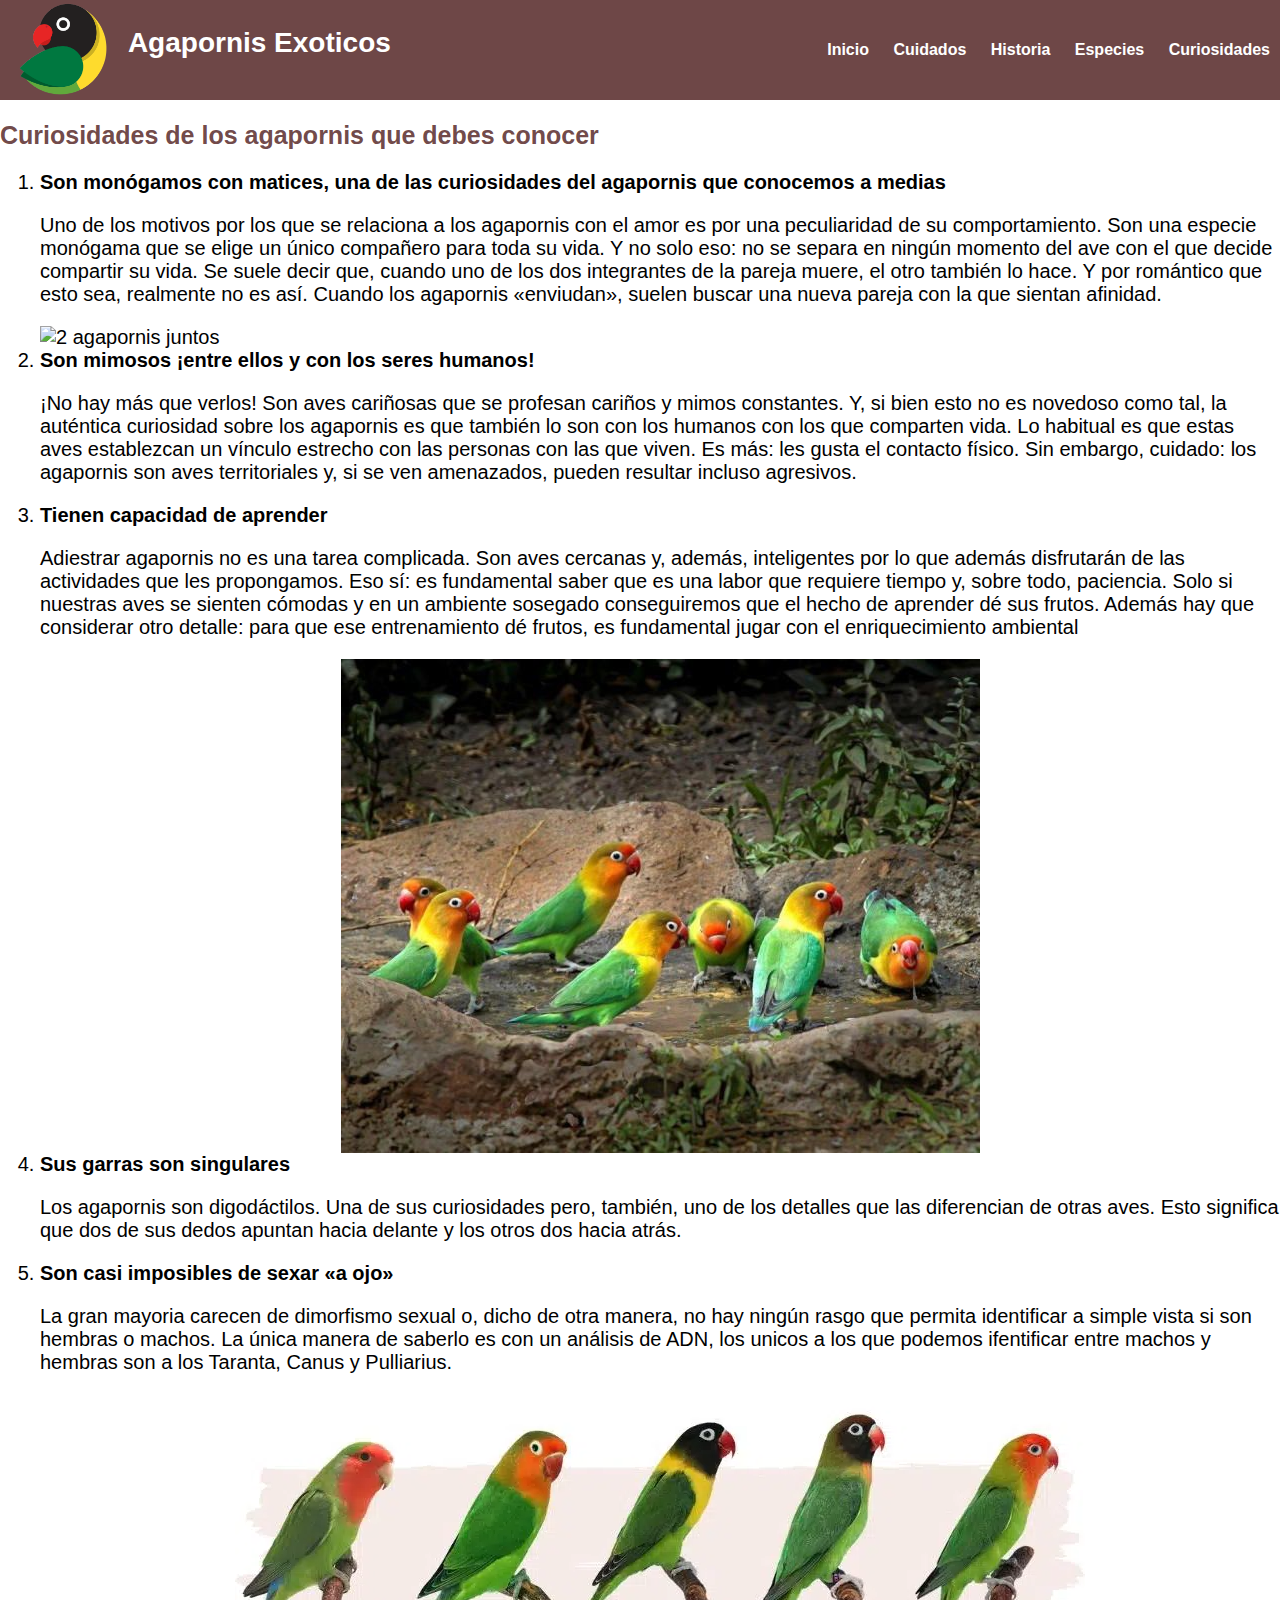
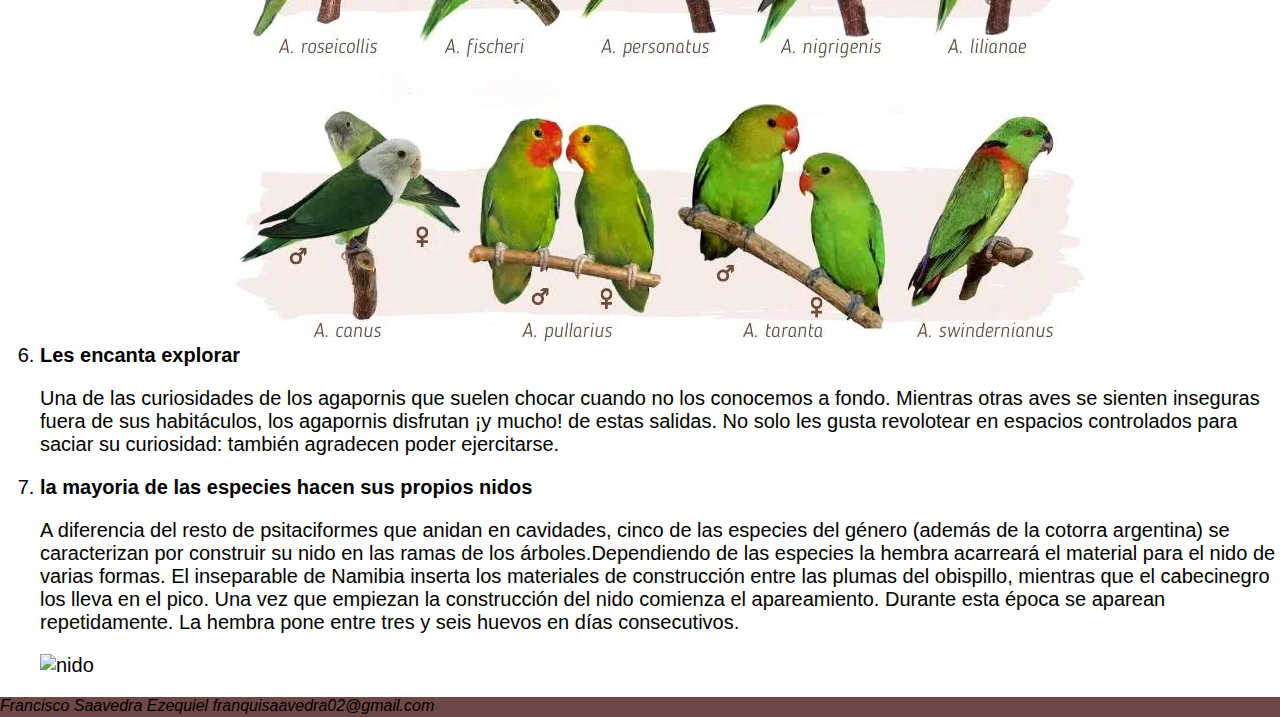
==== curiosidades.html @ 45873305 "Primer commit" ====
<!DOCTYPE html>
<html lang="es">
<head>
    <meta charset="UTF-8">
    <meta name="viewport" content="width=device-width, initial-scale=1.0">

    <link rel="stylesheet" href="style.css">
    <title>Curiosidades</title>
</head>
<body>

    
<header>

    <a href="#" class="logo"> 

        <img src="Logo/Logo.png.png" alt="logo de la compañia" >
        <h3 class="nombre-empresa"> Agapornis Exoticos</h3>
        
        
            </a>
        
       
        <nav>
        <a href="inicio.html">Inicio</a>
        <a href="cuidados.html">Cuidados</a>
        <a href="Historia.html">Historia</a>
        <a href="especies.html">Especies</a>
        <a href="#">Curiosidades</a>
        
        </nav>
        
        
</header>
    
    
    <main>
    
    
    <h2><strong>Curiosidades de los agapornis que debes conocer</strong></h2>

<ol>
<li><strong>Son monógamos con matices, una de las curiosidades del agapornis que conocemos a medias</li></strong>
<p>Uno de los motivos por los que se relaciona a los agapornis con el amor es por una peculiaridad de su comportamiento. Son una especie monógama que se elige un único compañero para toda su vida. Y no solo eso: no se separa en ningún momento del ave con el que decide compartir su vida. Se suele decir que, cuando uno de los dos integrantes de la pareja muere, el otro también lo hace. Y por romántico que esto sea, realmente no es así. Cuando los agapornis «enviudan», suelen buscar una nueva pareja con la que sientan afinidad.</p>
<img src="https://www.petdarling.com/wp-content/uploads/2020/11/pareja-agapornis.jpg" alt="2 agapornis juntos" class="img-centrada">
<li><strong>Son mimosos ¡entre ellos y con los seres humanos!</li></strong>
<p>¡No hay más que verlos! Son aves cariñosas que se profesan cariños y mimos constantes. Y, si bien esto no es novedoso como tal, la auténtica curiosidad sobre los agapornis es que también lo son con los humanos con los que comparten vida. Lo habitual es que estas aves establezcan un vínculo estrecho con las personas con las que viven. Es más: les gusta el contacto físico. Sin embargo, cuidado: los agapornis son aves territoriales y, si se ven amenazados, pueden resultar incluso agresivos.</p>

<li><strong>Tienen capacidad de aprender</li></strong>
<p>Adiestrar agapornis no es una tarea complicada. Son aves cercanas y, además, inteligentes por lo que además disfrutarán de las actividades que les propongamos. Eso sí: es fundamental saber que es una labor que requiere tiempo y, sobre todo, paciencia. Solo si nuestras aves se sienten cómodas y en un ambiente sosegado conseguiremos que el hecho de aprender dé sus frutos. Además hay que considerar otro detalle: para que ese entrenamiento dé frutos, es fundamental jugar con el enriquecimiento ambiental</p>
<img src="imagenes/piso.jpg" alt="Agapornis" class="img-centrada">
<li><strong>Sus garras son singulares</li></strong>
<p>Los agapornis son digodáctilos. Una de sus curiosidades pero, también, uno de los detalles que las diferencian de otras aves. Esto significa que dos de sus dedos apuntan hacia delante y los otros dos hacia atrás.</p>

<li><strong>Son casi imposibles de sexar «a ojo»</li></strong>
<p> La gran mayoria carecen de dimorfismo sexual o, dicho de otra manera, no hay ningún rasgo que permita identificar a simple vista si son hembras o machos. La única manera de saberlo es con un análisis de ADN, los unicos a los que podemos ifentificar entre machos y hembras son a los Taranta, Canus y Pulliarius.</p>
<img src="imagenes/dismorfismo.png" alt="dismorfismo entre especies" class="img-centrada">

<li><strong>Les encanta explorar</li></strong>
<p>Una de las curiosidades de los agapornis que suelen chocar cuando no los conocemos a fondo. Mientras otras aves se sienten inseguras fuera de sus habitáculos, los agapornis disfrutan ¡y mucho! de estas salidas. No solo les gusta revolotear en espacios controlados para saciar su curiosidad: también agradecen poder ejercitarse.</p>

<li><strong>la mayoria de las especies hacen sus propios nidos</strong></li>
<p>A diferencia del resto de psitaciformes que anidan en cavidades, cinco de las especies del género (además de la cotorra argentina) se caracterizan por construir su nido en las ramas de los árboles.Dependiendo de las especies la hembra acarreará el material para el nido de varias formas. El inseparable de Namibia inserta los materiales de construcción entre las plumas del obispillo, mientras que el cabecinegro los lleva en el pico. Una vez que empiezan la construcción del nido comienza el apareamiento. Durante esta época se aparean repetidamente. La hembra pone entre tres y seis huevos en días consecutivos.</p>
<img src="https://i.pinimg.com/564x/3e/fc/4a/3efc4a43723cc547305b8687483cab5c.jpg" alt="nido" class="img-centrada">





</ol>
</main>

<footer>
    <address>
        Francisco Saavedra Ezequiel
        franquisaavedra02@gmail.com

    </address>

</footer>
</body>
</html>
---- style.css ----
/*----------------------------------------------------------------------------------  HEADER  ---------------------------------------------------------------------------------*/
h1{color: rgba(94, 50, 50, 0.897);
font-size: 25px;

}




p{
font-size: 20px;

}
/*----------------------------------------------------------------------------------  HEADER  ---------------------------------------------------------------------------------*/
ul{
font-size: 20px;

}

/*----------------------------------------------------------------------------------  HEADER  ---------------------------------------------------------------------------------*/
ol{
    font-size: 20px;


}

/*----------------------------------------------------------------------------------  HEADER  ---------------------------------------------------------------------------------*/
li{
font-size: 20px;

}

/*----------------------------------------------------------------------------------  HEADER  ---------------------------------------------------------------------------------*/
h2{color: rgba(94, 50, 50, 0.897);
    font-size: 25px;



}
/*----------------------------------------------------------------------------------  HEADER  ---------------------------------------------------------------------------------*/

a{
text-decoration: none;
color: white

}
/*----------------------------------------------------------------------------------  HEADER  ---------------------------------------------------------------------------------*/
title{
    font-size: 35px;
}


/*----------------------------------------------------------------------------------  HEADER  ---------------------------------------------------------------------------------*/
REVISAR LO DE ABAJO MAÑANA
/*----------------------------------------------------------------------------------  CONTENEDOR  ---------------------------------------------------------------------------------*/

/* Imagen alineada a la izquierda */
.imagen-izquierda {
    float: left; /* Mueve la imagen a la izquierda */
    width: 750px; /* Ajusta el tamaño según lo necesites */
    margin-right: 20px; /* Espacio entre la imagen y el texto */
}
/* Contenedor para evitar problemas con float */
.contenedor {
    overflow: hidden; /* Asegura que todo el contenido se ajuste bien */
}

/* Solo este texto dentro de la lista se alineará a la derecha */
.texto-derecha {
    display: inline-block; /* Permite modificar su posición */
    vertical-align: top; /* Lo alinea con la parte superior de la imagen */
    font-weight: bold; /* Opcional: hace que el texto resalte más */
}

/*----------------------------------------------------------------------------------  HEADER  ---------------------------------------------------------------------------------*/

header{
display: flex;
min-height: 80px;
background-color: rgba(94, 50, 50, 0.897);
justify-content: space-between;
align-items: center;
}

/*----------------------------------------------------------------------------------  FOOTER  ---------------------------------------------------------------------------------*/

footer{
    display: flex;
    min-height: 20px;
    background-color: rgba(94, 50, 50, 0.897);
}
address{
align-items: center;

}

/*----------------------------------------------------------------------------------  LOGO  --------------------------------------------------------------------------*/

.logo{
    display: flex;;
}

.logo img{
height: 100px;

}

/*----------------------------------------------------------------------------------  NAV  ----------------------------------------------------------------------------*/

nav a{
    font-weight: 600;
    padding-right: 10px;
    transition: all 0.3s ease; 
    display: inline-block; 
    padding: 5px 10px;

}
nav a:hover{
    font-size: 20px;
color: greenyellow

}

nav{

    padding: 10px 0px;
    }
    

/*----------------------------------------------------------------------------------  BODY   ---------------------------------------------------------------------------------*/

body{
font-family: sans-serif;
    margin: 0;
}


h3{

    font-size: 28px;
    line-height: 30px;
}

/*---------------------------------------------------------------------------------- H ---------------------------------------------------------------------------------*/

img {
    display: block;
    max-width: 100%;
    height: auto;
}

/* Imágenes con efecto de transparencia */
.img-transparente {
    -webkit-mask-image: linear-gradient(black 80%, transparent); /* Para navegadores WebKit */
    mask-image: linear-gradient(black 80%, transparent);
}



.imagen1{
align-items: center;
}


.img-centrada {
    display: block;
    margin: 0 auto; 
}


.no-centrar {
    display: inline; 
    margin: 0; /
}


/*----------------------------------------------------------------------------------  MEDIAQUERIE  ---------------------------------------------------------------------------------*/

@media (max-width:700px){
    header{
    flex-direction: column;
    }
    }
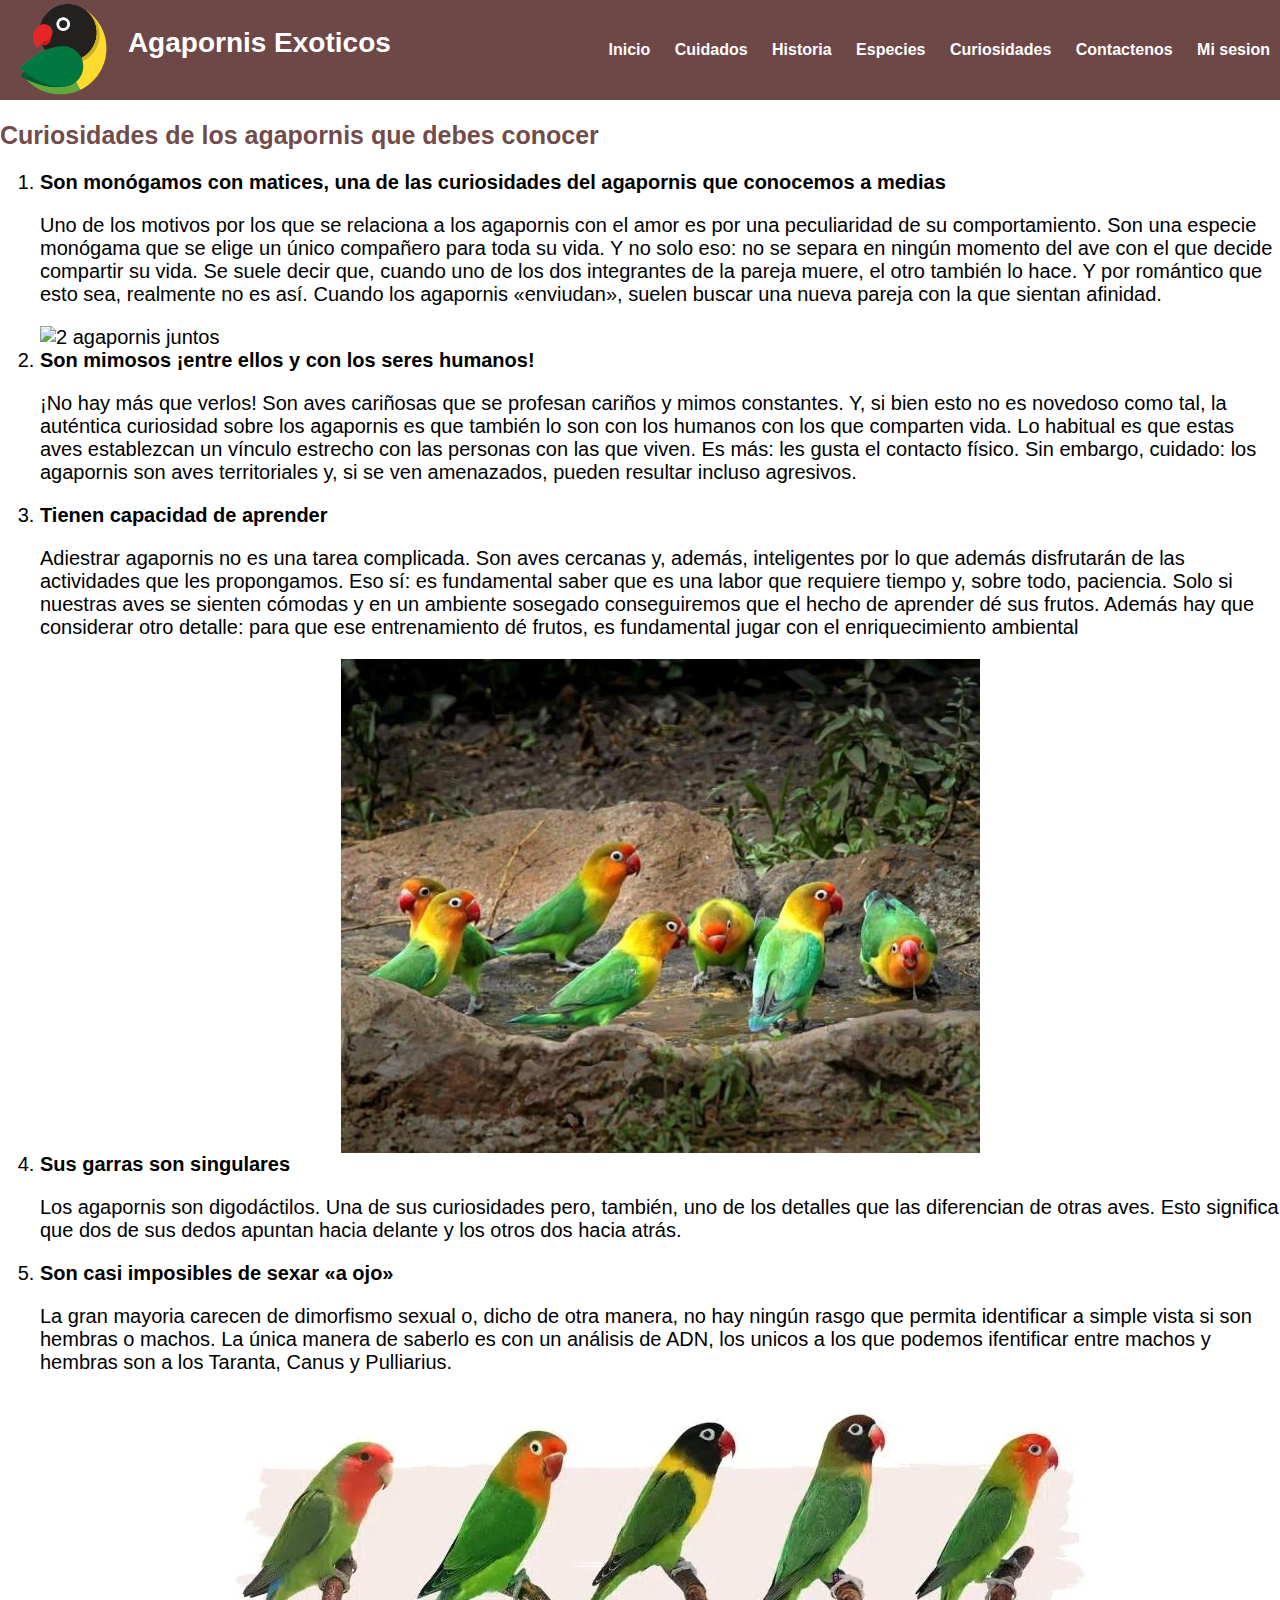
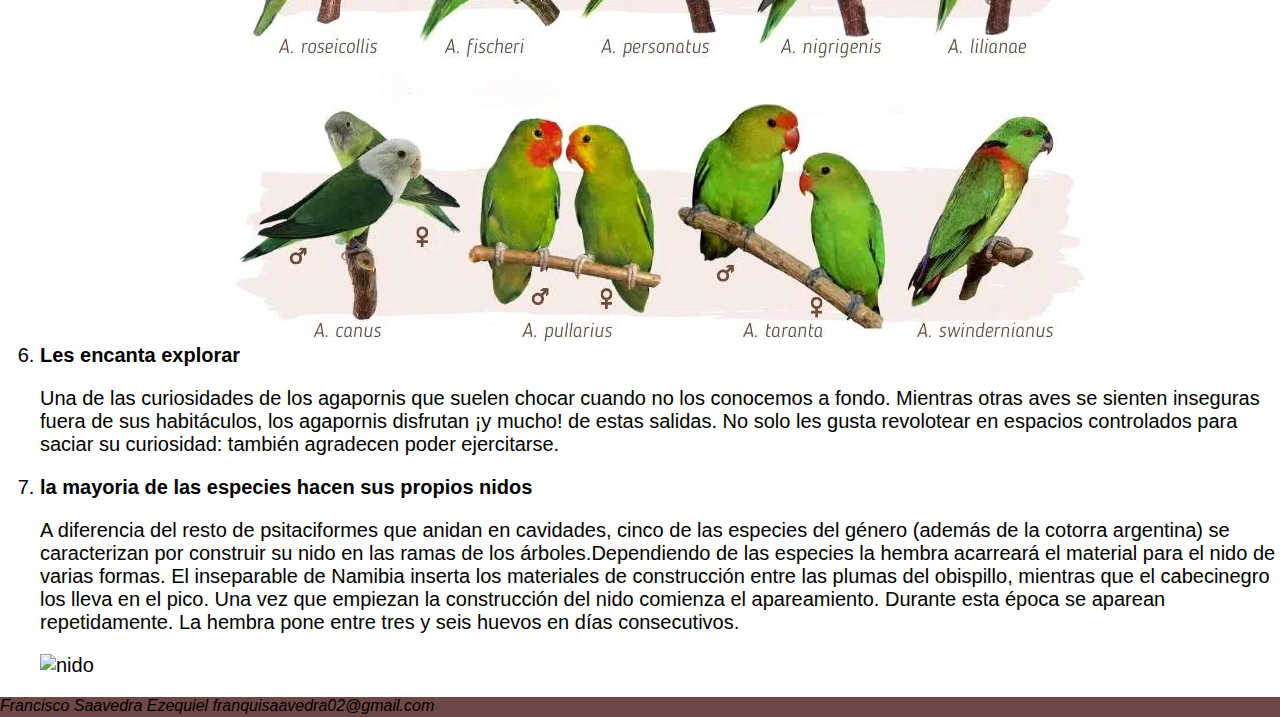
==== commit b673234b: "entrega final" ====
--- a/curiosidades.html
+++ b/curiosidades.html
@@ -1,6 +1,7 @@
 <!DOCTYPE html>
 <html lang="es">
 <head>
+    
     <meta charset="UTF-8">
     <meta name="viewport" content="width=device-width, initial-scale=1.0">
 
@@ -14,7 +15,7 @@
 
     <a href="#" class="logo"> 
 
-        <img src="Logo/Logo.png.png" alt="logo de la compañia" >
+        <img src="logo/logo.png" alt="logo de la compañia" >
         <h3 class="nombre-empresa"> Agapornis Exoticos</h3>
         
         
@@ -22,19 +23,21 @@
         
        
         <nav>
-        <a href="inicio.html">Inicio</a>
+        <a href="index.html">Inicio</a>
         <a href="cuidados.html">Cuidados</a>
-        <a href="Historia.html">Historia</a>
+        <a href="historia.html">Historia</a>
         <a href="especies.html">Especies</a>
         <a href="#">Curiosidades</a>
-        
+        <a href="contactenos.html">Contactenos</a>
+        <a href="sesion.html">Mi sesion</a>
+
         </nav>
         
         
 </header>
     
     
-    <main>
+    
     
     
     <h2><strong>Curiosidades de los agapornis que debes conocer</strong></h2>
@@ -68,13 +71,14 @@
 
 
 </ol>
-</main>
+
 
 <footer>
     <address>
         Francisco Saavedra Ezequiel
         franquisaavedra02@gmail.com
 
+    
     </address>
 
 </footer>
--- a/style.css
+++ b/style.css
@@ -182,4 +182,217 @@
     header{
     flex-direction: column;
     }
-    }+    }
+    
+
+    /*------------ Estilos generales del formulario -------------*/
+main {
+    max-width: 400px; /* Tamaño óptimo para formularios */
+    margin: 50px auto; /* Centrado en la página */
+    padding: 20px;
+    background-color: #f9f9f9; /* Fondo suave */
+    border-radius: 10px;
+    box-shadow: 0 4px 8px rgba(0, 0, 0, 0.2); /* Sombra sutil */
+    text-align: center;
+  }
+  
+  /* Estilos del formulario */
+  .form_contact {
+    display: flex;
+    flex-direction: column;
+    gap: 15px; /* Espaciado entre elementos */
+  }
+  
+  /* Etiquetas */
+  .form_contact label {
+    font-weight: bold;
+    font-size: 14px;
+    color: #333;
+    text-align: left;
+    display: block; /* Asegura alineación */
+  }
+  
+  /* Inputs y textarea */
+  .form_contact input,
+  .form_contact textarea {
+    width: 100%;
+    padding: 10px;
+    border: 1px solid #ccc;
+    border-radius: 5px;
+    font-size: 14px;
+    transition: 0.3s;
+  }
+  
+  /* Cambios en el foco */
+  .form_contact input:focus,
+  .form_contact textarea:focus {
+    border-color: #ff6600;
+    box-shadow: 0 0 5px rgba(255, 102, 0, 0.5);
+    outline: none;
+  }
+  
+  /* Ajuste del textarea */
+  .form_contact textarea {
+    height: 120px;
+    resize: none; /* Evita que se agrande manualmente */
+  }
+  
+  /* Botón */
+  .form_contact button {
+    background-color: #ff6600;
+    color: white;
+    padding: 12px;
+    border: none;
+    border-radius: 5px;
+    font-size: 16px;
+    cursor: pointer;
+    transition: 0.3s;
+  }
+  
+  .form_contact button:hover {
+    background-color: #cc5200; /* Efecto hover */
+  }
+  
+  /* Responsividad */
+  @media (max-width: 500px) {
+    main {
+      width: 90%;
+    }
+  }
+
+
+  .sesion {
+    max-width: 400px;
+    margin: 50px auto;
+    padding: 20px;
+    background-color: #f9f9f9;
+    border-radius: 10px;
+    box-shadow: 0 4px 8px rgba(0, 0, 0, 0.2);
+    text-align: center;
+  }
+  
+  /* SOLO se aplicará a contactenos.html */
+  .contacto {
+    max-width: 400px;
+    margin: 50px auto;
+    padding: 20px;
+    background-color: #e6f7ff; /* Fondo azul claro */
+    border-radius: 10px;
+    box-shadow: 0 4px 8px rgba(0, 0, 0, 0.2);
+    text-align: center;
+  }
+  
+  /* Estilos para los formularios dentro de .sesion y .contacto */
+  .sesion .form_contact, 
+  .contacto .form_contact {
+    display: flex;
+    flex-direction: column;
+    gap: 15px;
+  }
+  
+  /* Etiquetas */
+  .sesion label, 
+  .contacto label {
+    font-weight: bold;
+    font-size: 14px;
+    color: #333;
+    text-align: left;
+    display: block;
+  }
+  
+  /* Inputs y textarea */
+  .sesion input,
+  .contacto input,
+  .contacto textarea {
+    width: 100%;
+    padding: 10px;
+    border: 1px solid #ccc;
+    border-radius: 5px;
+    font-size: 14px;
+    transition: 0.3s;
+  }
+  
+  /* Efecto al enfocar */
+  .sesion input:focus,
+  .contacto input:focus,
+  .contacto textarea:focus {
+    border-color: #ff6600;
+    box-shadow: 0 0 5px rgba(255, 102, 0, 0.5);
+    outline: none;
+  }
+  
+  /* Ajuste del textarea */
+  .contacto textarea {
+    height: 120px;
+    resize: none;
+  }
+  
+  /* Botón */
+  .sesion button,
+  .contacto button {
+    background-color: #ff6600;
+    color: white;
+    padding: 12px;
+    border: none;
+    border-radius: 5px;
+    font-size: 16px;
+    cursor: pointer;
+    transition: 0.3s;
+  }
+  
+  .sesion button:hover,
+  .contacto button:hover {
+    background-color: #cc5200;
+  }
+  
+  /* Responsividad */
+  @media (max-width: 500px) {
+    .sesion, .contacto {
+      width: 90%;
+    }
+  }
+
+  
+  .whatsapp_button {
+    position: absolute;
+    bottom: 20px;
+    right: 20px;
+    transition: transform 0.3s ease-in-out;
+}
+
+.whatsapp_button img {
+    width: 50px;
+    height: 50px;
+}
+
+.whatsapp_button:hover {
+    transform: scale(1.1);
+}
+
+.sesion, .contacto {
+    max-width: 400px;
+    margin: 50px auto;
+    padding: 20px;
+    background-color: #f9f9f9;
+    border-radius: 10px;
+    box-shadow: 0 4px 8px rgba(0, 0, 0, 0.2);
+    text-align: center;
+  }
+
+
+  .gif-volando {
+    position: absolute;
+    width: 100px; /* Ajusta el tamaño según necesites */
+    animation: volar 5s linear infinite;
+}
+
+@keyframes volar {
+    from {
+        left: -100px; /* Comienza fuera de la pantalla */
+        top: 50px;
+    }
+    to {
+        left: 100vw; /* Termina fuera del otro lado de la pantalla */
+        top: 100px;
+    }
+}